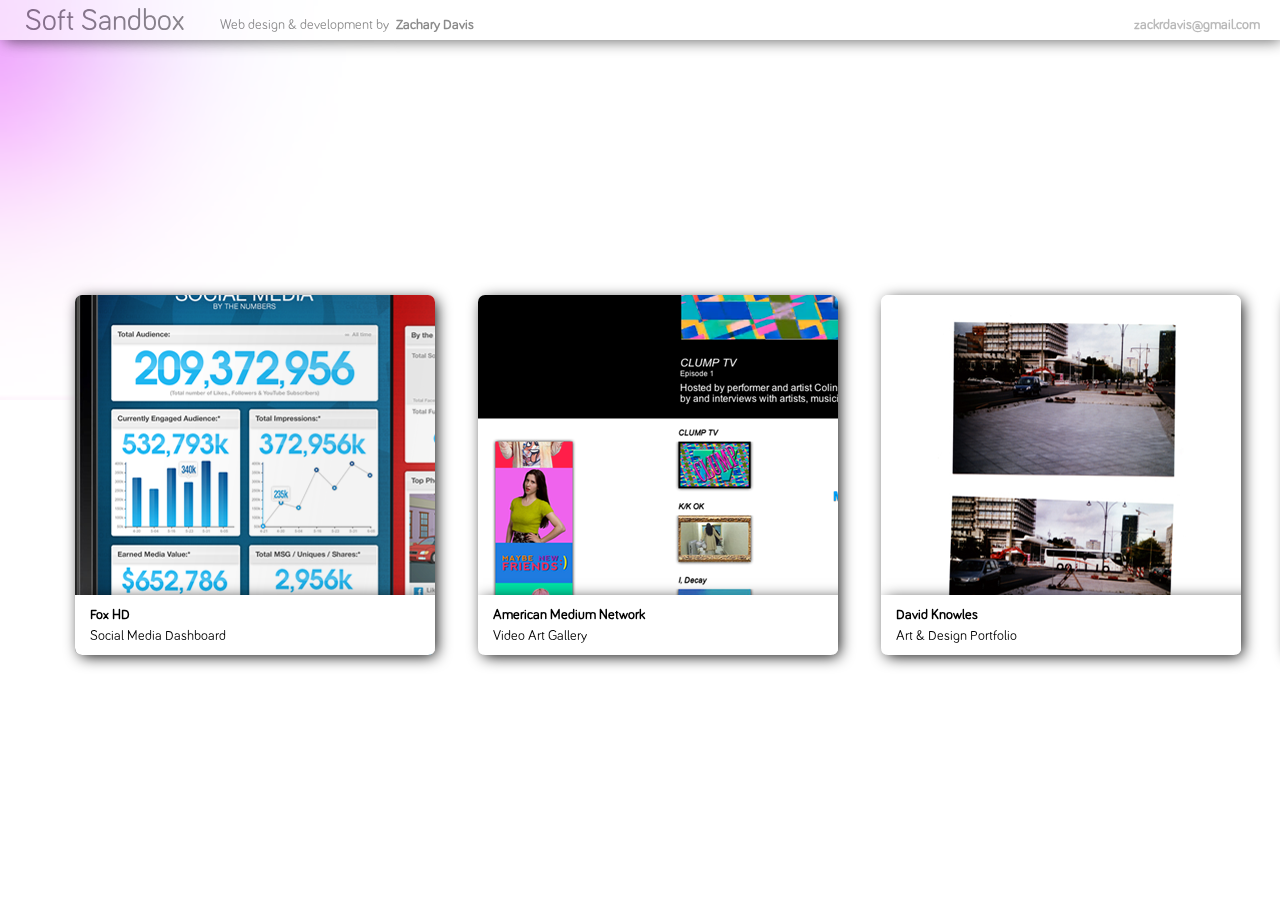
==== index.html @ 182edc19 "Added all files" ====
<!DOCTYPE html>
<html>
<head>
	<title>Soft Sandbox</title>
	<meta http-equiv="Content-Type" content="text/html;charset=utf-8" >
	<link rel="stylesheet" type="text/css" href="style.css">
	<script type="text/javascript">
		var _gaq = _gaq || [];
		_gaq.push(['_setAccount', 'UA-32668396-1']);
  		_gaq.push(['_trackPageview']);

  		(function() {
    		var ga = document.createElement('script'); ga.type = 'text/javascript'; ga.async = true;
    		ga.src = ('https:' == document.location.protocol ? 'https://ssl' : 'http://www') + '.google-	analytics.com/ga.js';
    		var s = document.getElementsByTagName('script')[0]; s.parentNode.insertBefore(ga, s);
  		})();

	</script>
	
	<script src="jquery.js" type="text/javascript"></script>
	<script src="jquery.mousewheel.js" type="text/javascript"></script>

    
    <script type="text/javascript">
    	//follow cursor with div
		$(document).mousemove(function(e){
      		$('#follower').css('top', e.clientY).css('left', e.clientX);
		});

		//expand+contract divs
		$(document).ready(function(){
         
         $(".expand").click(function(e){
   			if($(e.target).hasClass('noshrink')){
   				
   			} else {
   			   var current_div = $(this);
               $(this).toggleClass('shrunk expanded');
               $(".expanded").not(current_div).toggleClass('shrunk expanded');
            }
			});    
			
			$(".expand").click(function(){
			   var item = $(this).attr('id');
			   console.log(item);
			   var itemIndex = $(this).index('.expand');
			   var itemPos = itemIndex * 403 + 75; 
			   
			   if ($(this).hasClass('expanded')) {
			      var centerOffset = (($(window).width())/2)-(908/2);
			   } else {
   			   var centerOffset = (($(window).width())/2)-(360/2);
			   };
			   
			   $("#content").animate({scrollLeft:(itemPos - centerOffset)}, 500);

         });
		});
		

		
		 
    </script>
    
    <link rel="icon" 
	      type="image/png" 
	      href="zdavisfav.png">
    
</head>

<body>
	
	<div id="infoContainer">
		<div id="logo">
			Soft Sandbox
		</div>
		<div id="tag">
			Web design & development by &nbsp;<b>Zachary Davis</b>
		</div>
      <div id="contact">
		   <!-- <a href="mailto:zackrdavis@gmail.com" target=_blank>Email Me</a> -->
		   zackrdavis@gmail.com 
      </div>
	</div>
	
   <div id="background">
		<div id="follower">
			<div id="leftbox"></div>
			<div id="rightbox"></div>
			<div id="topbox"></div>
			<div id="bottombox"></div>
			<div id="brightspot"></div>
		</div>
   </div>
      
	<div id="content">
	
      <div id="item1" class="expand shrunk">
			<div class="innerContainer">
				<div class="bottomlabel">
					<span class="title"><b>Fox HD</b><br />
					Social Media Dashboard</span>
					<span class="description">An in-office dashboard for Fox Network's headquarters in New York. Working with designers and data specialists at BlitzMetrics, I pulled in data from Facebook, Twitter and YouTube to highlight Fox's top-performing social media content.</span>
				</div>
			</div>
		</div>

	  <div id="item2" class="expand shrunk">
	      <div class="innerContainer">
				<div class="bottomlabel">
					<span class="title"><b>American Medium Network</b><br />
					Video Art Gallery</span>
					<span class="description">A hub for video series produced by American Medium Gallery in New York, using the Vimeo API to deliver a coherent, uniquely-branded viewing experience. More episodes coming soon.</span>
				</div>
				<div class="linklabel">
					<a class="noshrink" href="http://americanmedium.tv" target="_blank">VISIT</a>
				</div>
			</div>
		</div>
	
		<div id="item3" class="expand shrunk">
			<div class="innerContainer">
				<div class="bottomlabel">
					<span class="title"><b>David Knowles</b><br />
					Art & Design Portfolio</span>
					<span class="description">A minimal and non-hierarchical portfolio for David's multidisciplinary practice. Visitors experience a randomized tour of David's projects.</span>
				</div>
				<div class="linklabel">
					<a class="noshrink" href="http://www.davidknowles.org" target="_blank">VISIT</a>
				</div>
			</div>
		</div>
		
		<div id="item4" class="expand shrunk">
			<div class="innerContainer">
				<div class="bottomlabel">
					<span class="title"><b>Appendix Project Space</b><br />
					Gallery Website</span>
					<span class="description">Appendix is an art residency and exhibition space in Portland, Oregon. Founded in 2008 by myself and Joshua Pavlacky, we continue to host physical and web-based projects by artists from all over the world.</span>
				</div>
				<div class="linklabel">
					<a class="noshrink" href="http://main.appendixspace.com" target="_blank">VISIT</a>
				</div>
			</div>
		</div>
		
		<div id="item5" class="expand shrunk">
			<div class="innerContainer">
				<div class="bottomlabel">
					<span class="title"><b>Floatrs.com</b><br />
					Web-Based Meditation</span>
					<span class="description">An experiment with javascript, CSS animation, and internal observation. This project replicates the eye floaters you'll sometimes notice when looking up at a blue sky.</span>
				</div>
				<div class="linklabel">
					<a class="noshrink" href="http://www.floatrs.com" target="_blank">VISIT</a>
				</div>
			</div>
		</div>
		
		<div id="item6" class="expand shrunk">
			<div class="innerContainer">
				<div class="bottomlabel">
					<span class="title"><b>Wendigo</b><br />
					CSS Experiment</span>
					<span class="description">How well do web browsers calculate nested positioning on the fly? More importantly, how can repeating, timed CSS animations be made to look spookily organic? In this case, by basing the timing on the factorization of a very large number.</span>
				</div>
				<div class="linklabel">
					<a class="noshrink" href="http://zacharydavis.info/wendigo.html" target="_blank">VISIT</a>
				</div>
			</div>
		</div>
		
		<div id="item7" class="expand shrunk">
			<div class="innerContainer">
				<div class="bottomlabel">
					<span class="title"><b>Flashlights</b><br />
					HTML5 Canvas Experiment</span>
					<span class="description">A flashlight effect created by compositing multiple transparencies for each animation frame, with motion determined by a simple flocking behavior. Requires a hardware-accelerated browser (such as Chrome) for smooth rendering.</span>
				</div>
				<div class="linklabel">
					<a class="noshrink" href="http://softsandbox.net/flashlights/" target="_blank">VISIT</a>
				</div>
			</div>
		</div>
		
	</div>
	
</body>
</html>
---- style.css ----
a:link {color:#3f3f3f; font-weight:bold; font-size: 14px; text-decoration:none;}   
a:visited {color:#3f3f3f; font-weight:bold; text-decoration:none;}  
a:hover {color:red;text-decoration:none;}  
a:active {color:white;text-decoration:none;} 

@font-face { font-family: bariol; src: url('Bariol_Regular.otf'); } 

body{
	margin: 0;
	padding: 0;
	font-family:bariol;
	font-size:14px;
	overflow:hidden;
	color:#3f3f3f;
	}

#infoContainer{
	position:fixed;
	top: 0px;
	left: 0px;
	width: 100%;
	height: 40px;
	box-shadow: 3px 3px 15px -2px black;
	background-color: white;
	z-index:9999;
	opacity:.6;
	}

#logo{
	position: fixed;
	top: 5px;
	left: 0px;
	font-size:30px;
	margin-left:25px;
	}

#tag{
	white-space: nowrap;
	position: absolute;
	left: 220px;
	z-index:500;
	top: 18px;
	font-size:14px;
	}

#contact{
	position: fixed;
	height: 40px;
	right: 20px;
	z-index:500;
	padding-bottom: 0px;
	top: 18px;
	font-size:14px;
	font-weight: bold;
	z-index:9999;
	opacity:.6;
	}

#follower{
	z-index: 25;
	position:absolute;
	pointer-events: none;
	}

        #leftbox{
        	position: absolute;
        	top: -1250px;
        	left: -2000px;
        	height: 2300px;
        	width: 1610px;
        	background-color:white;
        	}
        
        #rightbox{
        	position: absolute;
        	top: -1250px;
        	left: 390px;
        	height: 2300px;
        	width:1600px;
        	background-color:white;
        	}
        
        #topbox{
        	position: absolute;
        	top: -1250px;
        	left: -400px;
        	height: 850px;
        	width:800px;
        	background-color:white;
        	}
        
        #bottombox{
        	position: absolute;
        	top: 400px;
        	left: -400px;
        	height: 650px;
        	width:800px;
        	background-color:white;
        	}
        
        #brightspot{
        	position: absolute;
        	width:800px;
        	height:800px;
        	top: -400px;
        	left: -400px;
        	background-image: url(brightspot.png);
        	background-size: 100%;
        	pointer-events: none;
        	}
        
#background{
	position:fixed;
    background-size: cover;
    background-image: url('color.png');
    z-index:0;
    height: 100%;
    width: 100%;
        	}

#content {
	white-space: nowrap;
	position:fixed;
	bottom: 0px;
	left:0px;
	top:0px;
	z-index: 500;
	width: 100%;
	height: 100%;
	overflow-x: scroll;
	overflow-y: hidden;
	z-index: 9998;
	}

.expand {
	position: relative;
	display: inline-block;
	vertical-align: top;
	bottom:-50%;
	border-radius: 7px;
	box-shadow: 3px 3px 15px -2px black;
	margin-left: 20px;
	margin-right:20px;
	overflow: hidden;
	z-index:9999;
	pointer-events: auto;
	}
	
.expanded{
	width: 908px;
	height: 550px;
	margin-top: -290px;	
	-webkit-transition: width .5s ease, height .5s ease, margin-top .5s ease;
	-moz-transition: width .5s ease, height .5s ease, margin-top .5s ease;
	-o-transition: width .5s ease, height .5s ease, margin-top .5s ease;
	-ms-transition: width .5s ease, height .5s ease, margin-top .5s ease;
	transition: width .5s ease, height .5s ease, margin-top .5s ease;
	overflow:visible;
	}
	
.shrunk{
	width: 360px;
	height: 360px;
	margin-top: -155px;
	-webkit-transition: width .5s ease, height .5s ease, margin-top .5s ease;
	-moz-transition: width .5s ease, height .5s ease, margin-top .5s ease;
	-o-transition: width .5s ease, height .5s ease, margin-top .5s ease;
	-ms-transition: width .5s ease, height .5s ease, margin-top .5s ease;
	transition: width .5s ease, height .5s ease, margin-top .5s ease;
	cursor: pointer;
	}
	
.innerContainer {
	width: 908px;
	height:550px;
	}

.bottomlabel {
	position: absolute;
	height:50px;
	/* top:295px; */
	bottom:0px;
	left:0px;
	background-color: white;
	box-shadow: 3px 3px 15px -2px black;
	width: 100%;
	padding-left: 15px;
	padding-right: 15px;
	padding-top: 10px;
	bottom: 0px;
	z-index: 9999;
	line-height: 150%;
	pointer-events:none;
	white-space: normal;
	color: black;
	}
	
.expanded .bottomlabel{
/* 	height:30px; */
	width: 908px;
	/* top:auto; */
	bottom: -70px;
	left:-15px;
	background-color: transparent;
   box-shadow: none;
/*
	-webkit-transition: bottom .5s ease, left .5s ease;
	-moz-transition: bottom .5s ease, left .5s ease;
	-o-transition: bottom .5s ease, left .5s ease;
	-ms-transition: bottom .5s ease, left .5s ease;
	transition: bottom .5s ease, left .5s ease;
*/
	}
	
.shrunk .description {
   display:none;
}

.expanded .description {
/*    float:right; */
/*    padding-left:250px; */
}

.title {
   float:left;
   display: block;
}

.expanded .title {
   height: 37px;
   padding-right: 30px;
   margin-right:30px;
   border-right: 1px solid gray;
}

.linklabel {
	position: absolute;
	background-color: #f2ff5d;
	box-shadow: 2px 2px 10px black;
	width: 35px;
	z-index:9999;
	padding: 6px;
	top: 5px;
	left:380px;
	transform:rotate(-4deg);
	-ms-transform:rotate(-4deg); 
	-moz-transform:rotate(-4deg); 
	-webkit-transform:rotate(-4deg); 
	-o-transform:rotate(-4deg); 
	-webkit-transition: left .5s ease;
	-moz-transition: left .5s ease;
	-o-transition: left .5s ease;
	-ms-transition: left .5s ease;
	transition: left .5s ease;
	}
	

.expanded .linklabel{
	left:848px;
	-webkit-transition: left .5s ease;
	-moz-transition: left .5s ease;
	-o-transition: left .5s ease;
	transition: left .5s ease;
	}
		
#item1 {
	background-image: url(foxhdscreen.png);
	background-position: center left;
	margin-left:75px;
	}
		
#item2 {
	background-image: url(amnscreen.png);
	background-position: bottom left;
	}
	
#item3 {
	background-image: url(dknowlesscreen.png);
	background-position: center;
	}
	
#item4 {
   background-image: url(appendixscreen.png);
	background-position: center;
	}
	
#item5 {
	background-image: url(floatrsscreen.png);
	background-position: center;
	}
	
#item6 {
	background-image: url(wendigoscreen.png);
	background-position: left center;
	}
	
#item7 {
   background-image: url(flashlightsscreen.png);
	background-position: left center;
	margin-right:75px;
}
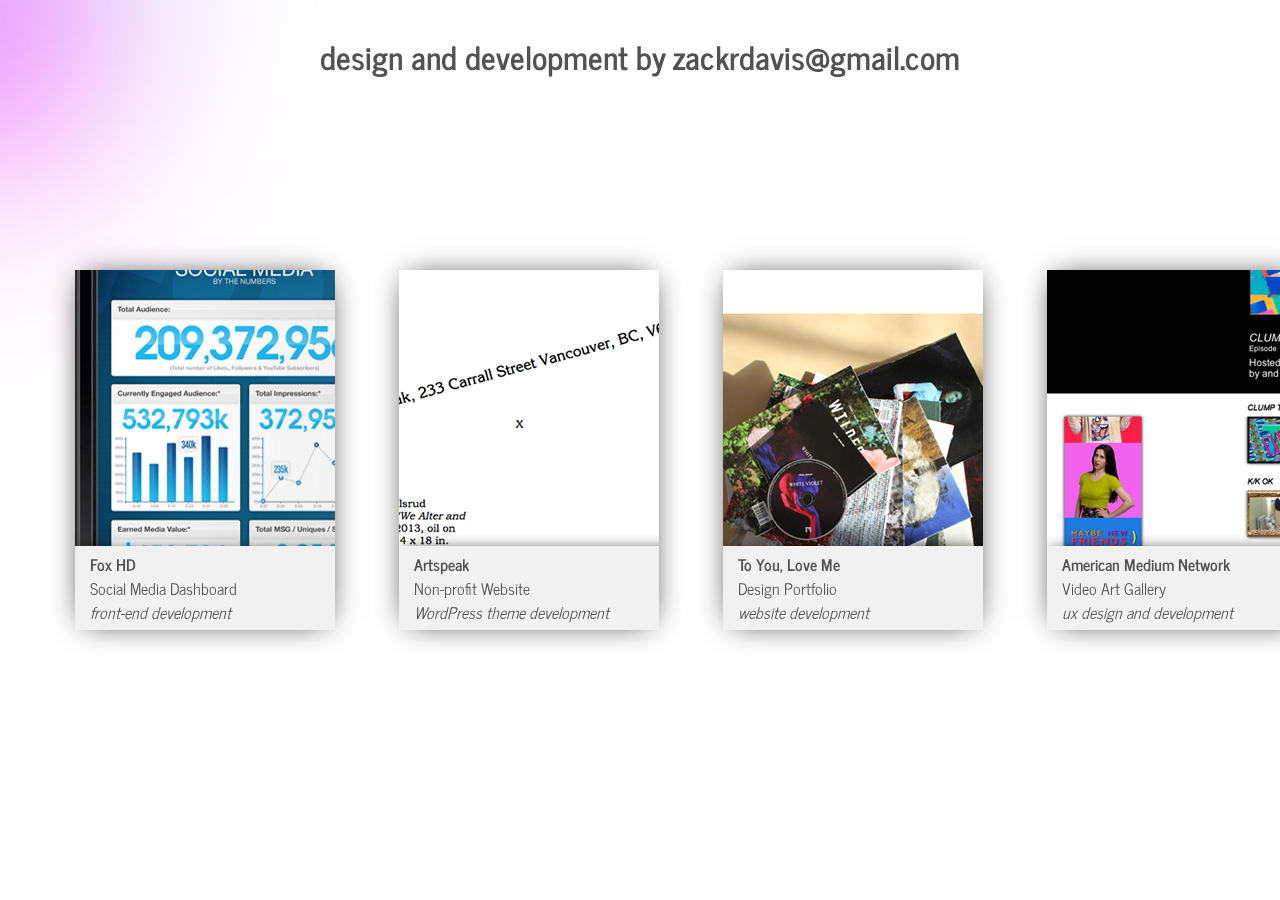
==== commit 563f67b8: "finalized new portfolio items, new header, etc" ====
--- a/index.html
+++ b/index.html
@@ -2,8 +2,12 @@
 <html>
 <head>
 	<title>Soft Sandbox</title>
+	<meta name="viewport" content="width=device-width; initial-scale=0.45; maximum-scale=0.45;" />
+	<meta name="apple-mobile-web-app-capable" content="yes">
+	<meta name="apple-mobile-web-app-status-bar-style" content="black-translucent">
 	<meta http-equiv="Content-Type" content="text/html;charset=utf-8" >
 	<link rel="stylesheet" type="text/css" href="style.css">
+	<link href='http://fonts.googleapis.com/css?family=News+Cycle:400,700' rel='stylesheet' type='text/css'>
 	<script type="text/javascript">
 		var _gaq = _gaq || [];
 		_gaq.push(['_setAccount', 'UA-32668396-1']);
@@ -14,13 +18,10 @@
     		ga.src = ('https:' == document.location.protocol ? 'https://ssl' : 'http://www') + '.google-	analytics.com/ga.js';
     		var s = document.getElementsByTagName('script')[0]; s.parentNode.insertBefore(ga, s);
   		})();
-
 	</script>
-	
 	<script src="jquery.js" type="text/javascript"></script>
 	<script src="jquery.mousewheel.js" type="text/javascript"></script>
-
-    
+	<script src="code.js" type="text/javascript"></script>    
     <script type="text/javascript">
     	//follow cursor with div
 		$(document).mousemove(function(e){
@@ -42,24 +43,21 @@
 			
 			$(".expand").click(function(){
 			   var item = $(this).attr('id');
-			   console.log(item);
+			   // console.log(item);
 			   var itemIndex = $(this).index('.expand');
-			   var itemPos = itemIndex * 403 + 75; 
+			   var shrunkWidth = 260;
+			   var itemPos = itemIndex * (shrunkWidth + 63) + 75; 
 			   
 			   if ($(this).hasClass('expanded')) {
 			      var centerOffset = (($(window).width())/2)-(908/2);
 			   } else {
-   			   var centerOffset = (($(window).width())/2)-(360/2);
+   			   var centerOffset = (($(window).width())/2)-(shrunkWidth/2);
 			   };
 			   
 			   $("#content").animate({scrollLeft:(itemPos - centerOffset)}, 500);
 
          });
 		});
-		
-
-		
-		 
     </script>
     
     <link rel="icon" 
@@ -69,21 +67,8 @@
 </head>
 
 <body>
-	
-	<div id="infoContainer">
-		<div id="logo">
-			Soft Sandbox
-		</div>
-		<div id="tag">
-			Web design & development by &nbsp;<b>Zachary Davis</b>
-		</div>
-      <div id="contact">
-		   <!-- <a href="mailto:zackrdavis@gmail.com" target=_blank>Email Me</a> -->
-		   zackrdavis@gmail.com 
-      </div>
-	</div>
-	
-   <div id="background">
+
+  	<div id="background">
 		<div id="follower">
 			<div id="leftbox"></div>
 			<div id="rightbox"></div>
@@ -91,64 +76,101 @@
 			<div id="bottombox"></div>
 			<div id="brightspot"></div>
 		</div>
-   </div>
+  	</div>
       
 	<div id="content">
+
+		<header>
+			design and development by <a href="mailto:zackrdavis@gmail.com" target="_blank">zackrdavis@gmail.com</a>
+		</header>
 	
-      <div id="item1" class="expand shrunk">
+    	<div id="item1" class="expand shrunk">
 			<div class="innerContainer">
 				<div class="bottomlabel">
 					<span class="title"><b>Fox HD</b><br />
-					Social Media Dashboard</span>
-					<span class="description">An in-office dashboard for Fox Network's headquarters in New York. Working with designers and data specialists at BlitzMetrics, I pulled in data from Facebook, Twitter and YouTube to highlight Fox's top-performing social media content.</span>
-				</div>
-			</div>
-		</div>
-
-	  <div id="item2" class="expand shrunk">
-	      <div class="innerContainer">
+					Social Media Dashboard<br />
+					<em>front-end development</em></span>
+					<span class="description">Fox HD is a multi-screen social media dashboard for Fox Network's headquarters in New York. Working with designers and data specialists at BlitzMetrics, I pulled in data from Facebook, Twitter and YouTube to automatically track and highlight Fox's top-performing social media properties.</span>
+				</div>
+			</div>
+		</div>
+
+		<div id="artspeak" class="expand shrunk">
+		    <div class="innerContainer">
+				<div class="bottomlabel">
+					<span class="title"><b>Artspeak</b><br />
+					Non-profit Website<br />
+					<em>WordPress theme development</em></span>
+					<span class="description">Alongside designers Scott Ponik and Julie Peeters, I developed a custom WordPress theme to manage and display Artspeak's 20 years worth of archives. Our custom backend also allows the directors to customize the layout and typography of their frontpage for each new exhibition.
+				</div>
+				<div class="linklabel">
+					<a class="noshrink" href="http://artspeak.ca/" target="_blank">VISIT</a>
+				</div>
+			</div>
+		</div>
+
+		<div id="monica" class="expand shrunk">
+		    <div class="innerContainer">
+				<div class="bottomlabel">
+					<span class="title"><b>To You, Love Me</b><br />
+					Design Portfolio<br />
+					<em>website development</em></span>
+					<span class="description">Monica Nelson's design and art-direction portfolio includes a mix of still images and video spots for Urban Outfitters, Gap, Levi's, and others. This responsive site brings all the work together in a set of simple, intuitive slideshows, keeping her imagery front and center at all times.</span>
+				</div>
+				<div class="linklabel">
+					<a class="noshrink" href="http://www.toyou-loveme.com/" target="_blank">VISIT</a>
+				</div>
+			</div>
+		</div>
+	
+		<div id="item2" class="expand shrunk">
+		    <div class="innerContainer">
 				<div class="bottomlabel">
 					<span class="title"><b>American Medium Network</b><br />
-					Video Art Gallery</span>
-					<span class="description">A hub for video series produced by American Medium Gallery in New York, using the Vimeo API to deliver a coherent, uniquely-branded viewing experience. More episodes coming soon.</span>
+					Video Art Gallery<br />
+					<em>ux design and development</em></span>
+					<span class="description">NYC's American Medium Gallery commissions and co-produces episodic video art that combines modern web-based viewing with the spirit of public-access television. By using the Vimeo API, we got great video quality while leaving the artists in control of their videos and their viewer analytics.</span>
 				</div>
 				<div class="linklabel">
 					<a class="noshrink" href="http://americanmedium.tv" target="_blank">VISIT</a>
 				</div>
 			</div>
 		</div>
-	
+		
 		<div id="item3" class="expand shrunk">
 			<div class="innerContainer">
 				<div class="bottomlabel">
 					<span class="title"><b>David Knowles</b><br />
-					Art & Design Portfolio</span>
-					<span class="description">A minimal and non-hierarchical portfolio for David's multidisciplinary practice. Visitors experience a randomized tour of David's projects.</span>
+					Art &amp; Design Portfolio<br />
+					<em>website development</em></span>
+					<span class="description">A minimal and non-hierarchical portfolio for David's multidisciplinary practice.	Visitors experience a randomized tour of David's projects, each of which offers a micro-slideshow of included images.</span>
 				</div>
 				<div class="linklabel">
 					<a class="noshrink" href="http://www.davidknowles.org" target="_blank">VISIT</a>
 				</div>
 			</div>
 		</div>
-		
+			
 		<div id="item4" class="expand shrunk">
 			<div class="innerContainer">
 				<div class="bottomlabel">
 					<span class="title"><b>Appendix Project Space</b><br />
-					Gallery Website</span>
-					<span class="description">Appendix is an art residency and exhibition space in Portland, Oregon. Founded in 2008 by myself and Joshua Pavlacky, we continue to host physical and web-based projects by artists from all over the world.</span>
+					Gallery Website<br />
+					<em>website development and curation</em></span>
+					<span class="description">Appendix was an art residency and exhibition space in Portland, Oregon that I founded in 2008 with Joshua Pavlacky. We hosted physical and web-based projects by artists from all over the world. After producing a <a href="http://main.appendixspace.com/Book" target="parent">book</a> about the project, we closed our door for the last time in December, 2013.</span>
 				</div>
 				<div class="linklabel">
 					<a class="noshrink" href="http://main.appendixspace.com" target="_blank">VISIT</a>
 				</div>
 			</div>
 		</div>
-		
+			
 		<div id="item5" class="expand shrunk">
 			<div class="innerContainer">
 				<div class="bottomlabel">
 					<span class="title"><b>Floatrs.com</b><br />
-					Web-Based Meditation</span>
+					Web-Based Meditation<br />
+					&nbsp;</span>
 					<span class="description">An experiment with javascript, CSS animation, and internal observation. This project replicates the eye floaters you'll sometimes notice when looking up at a blue sky.</span>
 				</div>
 				<div class="linklabel">
@@ -156,26 +178,28 @@
 				</div>
 			</div>
 		</div>
-		
+			
 		<div id="item6" class="expand shrunk">
 			<div class="innerContainer">
 				<div class="bottomlabel">
 					<span class="title"><b>Wendigo</b><br />
-					CSS Experiment</span>
-					<span class="description">How well do web browsers calculate nested positioning on the fly? More importantly, how can repeating, timed CSS animations be made to look spookily organic? In this case, by basing the timing on the factorization of a very large number.</span>
+					CSS Experiment<br />
+					&nbsp;</span>
+					<span class="description">Just to see what would happen, I pushed the browser's ability to calculate nested positioning as far as I could. The timing of the animation is based on a factorization of a very large number, which gives the movement a spooky, organic quality.</span>
 				</div>
 				<div class="linklabel">
 					<a class="noshrink" href="http://zacharydavis.info/wendigo.html" target="_blank">VISIT</a>
 				</div>
 			</div>
 		</div>
-		
+			
 		<div id="item7" class="expand shrunk">
 			<div class="innerContainer">
 				<div class="bottomlabel">
 					<span class="title"><b>Flashlights</b><br />
-					HTML5 Canvas Experiment</span>
-					<span class="description">A flashlight effect created by compositing multiple transparencies for each animation frame, with motion determined by a simple flocking behavior. Requires a hardware-accelerated browser (such as Chrome) for smooth rendering.</span>
+					HTML5 Canvas Experiment<br />
+					&nbsp;</span>
+					<span class="description">A flashlight effect created by compositing multiple transparencies for each animation frame, with motion determined by a simple flocking behavior. Requires a hardware-acceleratedbrowser (such as Chrome) for smooth rendering.</span>
 				</div>
 				<div class="linklabel">
 					<a class="noshrink" href="http://softsandbox.net/flashlights/" target="_blank">VISIT</a>
--- a/style.css
+++ b/style.css
@@ -1,59 +1,46 @@
-a:link {color:#3f3f3f; font-weight:bold; font-size: 14px; text-decoration:none;}   
-a:visited {color:#3f3f3f; font-weight:bold; text-decoration:none;}  
-a:hover {color:red;text-decoration:none;}  
-a:active {color:white;text-decoration:none;} 
+a:link {
+	color: #525252;
+	font-weight: 700; 
+	/*font-size: 14px; */
+	text-decoration:none;
+	}   
+a:visited {
+	color: #525252;
+	font-weight: 700; 
+	text-decoration:none;
+	}  
+a:hover {
+	color:black;
+	text-decoration:none;
+	}  
+a:active {
+	color:white;
+	text-decoration:none;
+	} 
 
 @font-face { font-family: bariol; src: url('Bariol_Regular.otf'); } 
 
 body{
 	margin: 0;
 	padding: 0;
-	font-family:bariol;
-	font-size:14px;
+	font-family:'News Cycle', sans-serif;
+	font-weight:400;
+	font-size:1em;
+	text-shadow: white 0px 1px 0px;
 	overflow:hidden;
-	color:#3f3f3f;
-	}
-
-#infoContainer{
-	position:fixed;
-	top: 0px;
-	left: 0px;
-	width: 100%;
-	height: 40px;
-	box-shadow: 3px 3px 15px -2px black;
-	background-color: white;
-	z-index:9999;
-	opacity:.6;
-	}
-
-#logo{
+	color: #525252;
+	}
+
+header {
+	font-size: 2em;
+	font-weight: 700;
+	/*color: #e2e2e2;*/
 	position: fixed;
-	top: 5px;
-	left: 0px;
-	font-size:30px;
-	margin-left:25px;
-	}
-
-#tag{
-	white-space: nowrap;
-	position: absolute;
-	left: 220px;
-	z-index:500;
-	top: 18px;
-	font-size:14px;
-	}
-
-#contact{
-	position: fixed;
-	height: 40px;
-	right: 20px;
-	z-index:500;
-	padding-bottom: 0px;
-	top: 18px;
-	font-size:14px;
-	font-weight: bold;
-	z-index:9999;
-	opacity:.6;
+	top: 30px;
+	left: 50%;
+	margin-left: -320px;
+	z-index: 9998;
+	text-shadow: white 0px 1px 0px;
 	}
 
 #follower{
@@ -64,36 +51,36 @@
 
         #leftbox{
         	position: absolute;
-        	top: -1250px;
-        	left: -2000px;
-        	height: 2300px;
-        	width: 1610px;
+        	top: -2150px;
+        	left: -2395px;
+        	height: 4100px;
+        	width: 2010px;
         	background-color:white;
         	}
         
         #rightbox{
         	position: absolute;
-        	top: -1250px;
-        	left: 390px;
-        	height: 2300px;
-        	width:1600px;
+        	top: -2150px;
+        	left: 385px;
+        	height: 4100px;
+        	width:2000px;
         	background-color:white;
         	}
         
         #topbox{
         	position: absolute;
-        	top: -1250px;
+        	top: -2145px;
         	left: -400px;
-        	height: 850px;
+        	height: 1750px;
         	width:800px;
         	background-color:white;
         	}
         
         #bottombox{
         	position: absolute;
-        	top: 400px;
+        	top: 395px;
         	left: -400px;
-        	height: 650px;
+        	height: 1550px;
         	width:800px;
         	background-color:white;
         	}
@@ -129,18 +116,19 @@
 	height: 100%;
 	overflow-x: scroll;
 	overflow-y: hidden;
-	z-index: 9998;
+	-webkit-overflow-scrolling: touch;
+	z-index: 9997;
 	}
 
 .expand {
 	position: relative;
 	display: inline-block;
 	vertical-align: top;
-	bottom:-50%;
-	border-radius: 7px;
-	box-shadow: 3px 3px 15px -2px black;
-	margin-left: 20px;
-	margin-right:20px;
+	top: 50%;
+	margin-top: -180px;
+	box-shadow: 0px 0px 30px -10px black;
+	margin-left: 30px;
+	margin-right:30px;
 	overflow: hidden;
 	z-index:9999;
 	pointer-events: auto;
@@ -149,24 +137,27 @@
 .expanded{
 	width: 908px;
 	height: 550px;
-	margin-top: -290px;	
-	-webkit-transition: width .5s ease, height .5s ease, margin-top .5s ease;
-	-moz-transition: width .5s ease, height .5s ease, margin-top .5s ease;
-	-o-transition: width .5s ease, height .5s ease, margin-top .5s ease;
-	-ms-transition: width .5s ease, height .5s ease, margin-top .5s ease;
-	transition: width .5s ease, height .5s ease, margin-top .5s ease;
+	top: 50%;
+	margin-top: -315px;
+	border-radius: 5px;
+	-webkit-transition: width .5s ease, height .5s ease, margin-top .5s ease, top .5s ease;
+	-moz-transition: width .5s ease, height .5s ease, margin-top .5s ease, top .5s ease;
+	-o-transition: width .5s ease, height .5s ease, margin-top .5s ease, top .5s ease;
+	-ms-transition: width .5s ease, height .5s ease, margin-top .5s ease, top .5s ease;
+	transition: width .5s ease, height .5s ease, margin-top .5s ease, top .5s ease;
 	overflow:visible;
+	cursor: pointer;
 	}
 	
 .shrunk{
-	width: 360px;
+	width: 260px;
 	height: 360px;
-	margin-top: -155px;
-	-webkit-transition: width .5s ease, height .5s ease, margin-top .5s ease;
-	-moz-transition: width .5s ease, height .5s ease, margin-top .5s ease;
-	-o-transition: width .5s ease, height .5s ease, margin-top .5s ease;
-	-ms-transition: width .5s ease, height .5s ease, margin-top .5s ease;
-	transition: width .5s ease, height .5s ease, margin-top .5s ease;
+	/*margin-top: -155px;*/
+	-webkit-transition: width .5s ease, height .5s ease, margin-top .5s ease, top .5s ease;
+	-moz-transition: width .5s ease, height .5s ease, margin-top .5s ease, top .5s ease;
+	-o-transition: width .5s ease, height .5s ease, margin-top .5s ease, top .5s ease;
+	-ms-transition: width .5s ease, height .5s ease, margin-top .5s ease, top .5s ease;
+	transition: width .5s ease, height .5s ease, margin-top .5s ease, top .5s ease;
 	cursor: pointer;
 	}
 	
@@ -177,39 +168,44 @@
 
 .bottomlabel {
 	position: absolute;
-	height:50px;
+	/*height:40px;*/
 	/* top:295px; */
 	bottom:0px;
 	left:0px;
-	background-color: white;
+	background-color: #f1f1f1;
 	box-shadow: 3px 3px 15px -2px black;
 	width: 100%;
-	padding-left: 15px;
-	padding-right: 15px;
-	padding-top: 10px;
+	padding: 6px 15px 6px 15px;
 	bottom: 0px;
 	z-index: 9999;
 	line-height: 150%;
 	pointer-events:none;
 	white-space: normal;
-	color: black;
+	/*color: black;*/
+
+	-webkit-transition: bottom .5s ease, left .5s ease, background-color .5s ease;
+	-moz-transition: bottom .5s ease, left .5s ease, background-color .5s ease;
+	-o-transition: bottom .5s ease, left .5s ease, background-color .5s ease;
+	-ms-transition: bottom .5s ease, left .5s ease, background-color .5s ease;
+	transition: bottom .5s ease, left .5s ease, background-color .5s ease;
+
 	}
 	
 .expanded .bottomlabel{
 /* 	height:30px; */
 	width: 908px;
-	/* top:auto; */
-	bottom: -70px;
+	bottom: -80px;
 	left:-15px;
 	background-color: transparent;
    box-shadow: none;
-/*
-	-webkit-transition: bottom .5s ease, left .5s ease;
-	-moz-transition: bottom .5s ease, left .5s ease;
-	-o-transition: bottom .5s ease, left .5s ease;
-	-ms-transition: bottom .5s ease, left .5s ease;
-	transition: bottom .5s ease, left .5s ease;
-*/
+   pointer-events: auto;
+
+	-webkit-transition: bottom .5s ease, left .5s ease, background-color .5s ease;
+	-moz-transition: bottom .5s ease, left .5s ease, background-color .5s ease;
+	-o-transition: bottom .5s ease, left .5s ease, background-color .5s ease;
+	-ms-transition: bottom .5s ease, left .5s ease, background-color .5s ease;
+	transition: bottom .5s ease, left .5s ease, background-color .5s ease;
+
 	}
 	
 .shrunk .description {
@@ -227,7 +223,7 @@
 }
 
 .expanded .title {
-   height: 37px;
+   /*height: 60px;*/
    padding-right: 30px;
    margin-right:30px;
    border-right: 1px solid gray;
@@ -235,18 +231,21 @@
 
 .linklabel {
 	position: absolute;
-	background-color: #f2ff5d;
-	box-shadow: 2px 2px 10px black;
-	width: 35px;
+	/*background-color: #f2ff5d;*/
+	background-color: black;
+	box-shadow: 0px 0px 10px black;
+	width: 70px;
+	height: 70px;
+	border-radius: 35px;
 	z-index:9999;
-	padding: 6px;
-	top: 5px;
-	left:380px;
-	transform:rotate(-4deg);
-	-ms-transform:rotate(-4deg); 
-	-moz-transform:rotate(-4deg); 
-	-webkit-transform:rotate(-4deg); 
-	-o-transform:rotate(-4deg); 
+	/*padding: 6px;*/
+	top: -5px;
+	left:270px;
+	transform:rotate(5deg);
+	-ms-transform:rotate(5deg); 
+	-moz-transform:rotate(5deg); 
+	-webkit-transform:rotate(5deg); 
+	-o-transform:rotate(5deg); 
 	-webkit-transition: left .5s ease;
 	-moz-transition: left .5s ease;
 	-o-transition: left .5s ease;
@@ -254,6 +253,14 @@
 	transition: left .5s ease;
 	}
 	
+.linklabel a{
+	position: absolute;
+	color: white;
+	text-shadow: none;
+	font-weight: 400;
+	top: 20px;
+	left: 20px;
+	}
 
 .expanded .linklabel{
 	left:848px;
@@ -264,38 +271,48 @@
 	}
 		
 #item1 {
-	background-image: url(foxhdscreen.png);
+	background-image: url(images/foxhdscreen.png);
 	background-position: center left;
 	margin-left:75px;
-	}
+}
+
+#artspeak {
+	background-image: url(images/artspeakscreen.png);
+	background-position: center;
+}
+
+#monica {
+	background-image: url(images/monicascreen.png);
+	background-position: center;
+}
 		
 #item2 {
-	background-image: url(amnscreen.png);
+	background-image: url(images/amnscreen.png);
 	background-position: bottom left;
-	}
+}
 	
 #item3 {
-	background-image: url(dknowlesscreen.png);
-	background-position: center;
-	}
+	background-image: url(images/dknowlesscreen.png);
+	background-position: center;
+}
 	
 #item4 {
-   background-image: url(appendixscreen.png);
-	background-position: center;
-	}
+   background-image: url(images/appendixscreen.png);
+	background-position: center;
+}
 	
 #item5 {
-	background-image: url(floatrsscreen.png);
-	background-position: center;
-	}
+	background-image: url(images/floatrsscreen.png);
+	background-position: center;
+}
 	
 #item6 {
-	background-image: url(wendigoscreen.png);
-	background-position: left center;
-	}
+	background-image: url(images/wendigoscreen.png);
+	background-position: center;
+}
 	
 #item7 {
-   background-image: url(flashlightsscreen.png);
+   background-image: url(images/flashlightsscreen.png);
 	background-position: left center;
 	margin-right:75px;
 }
